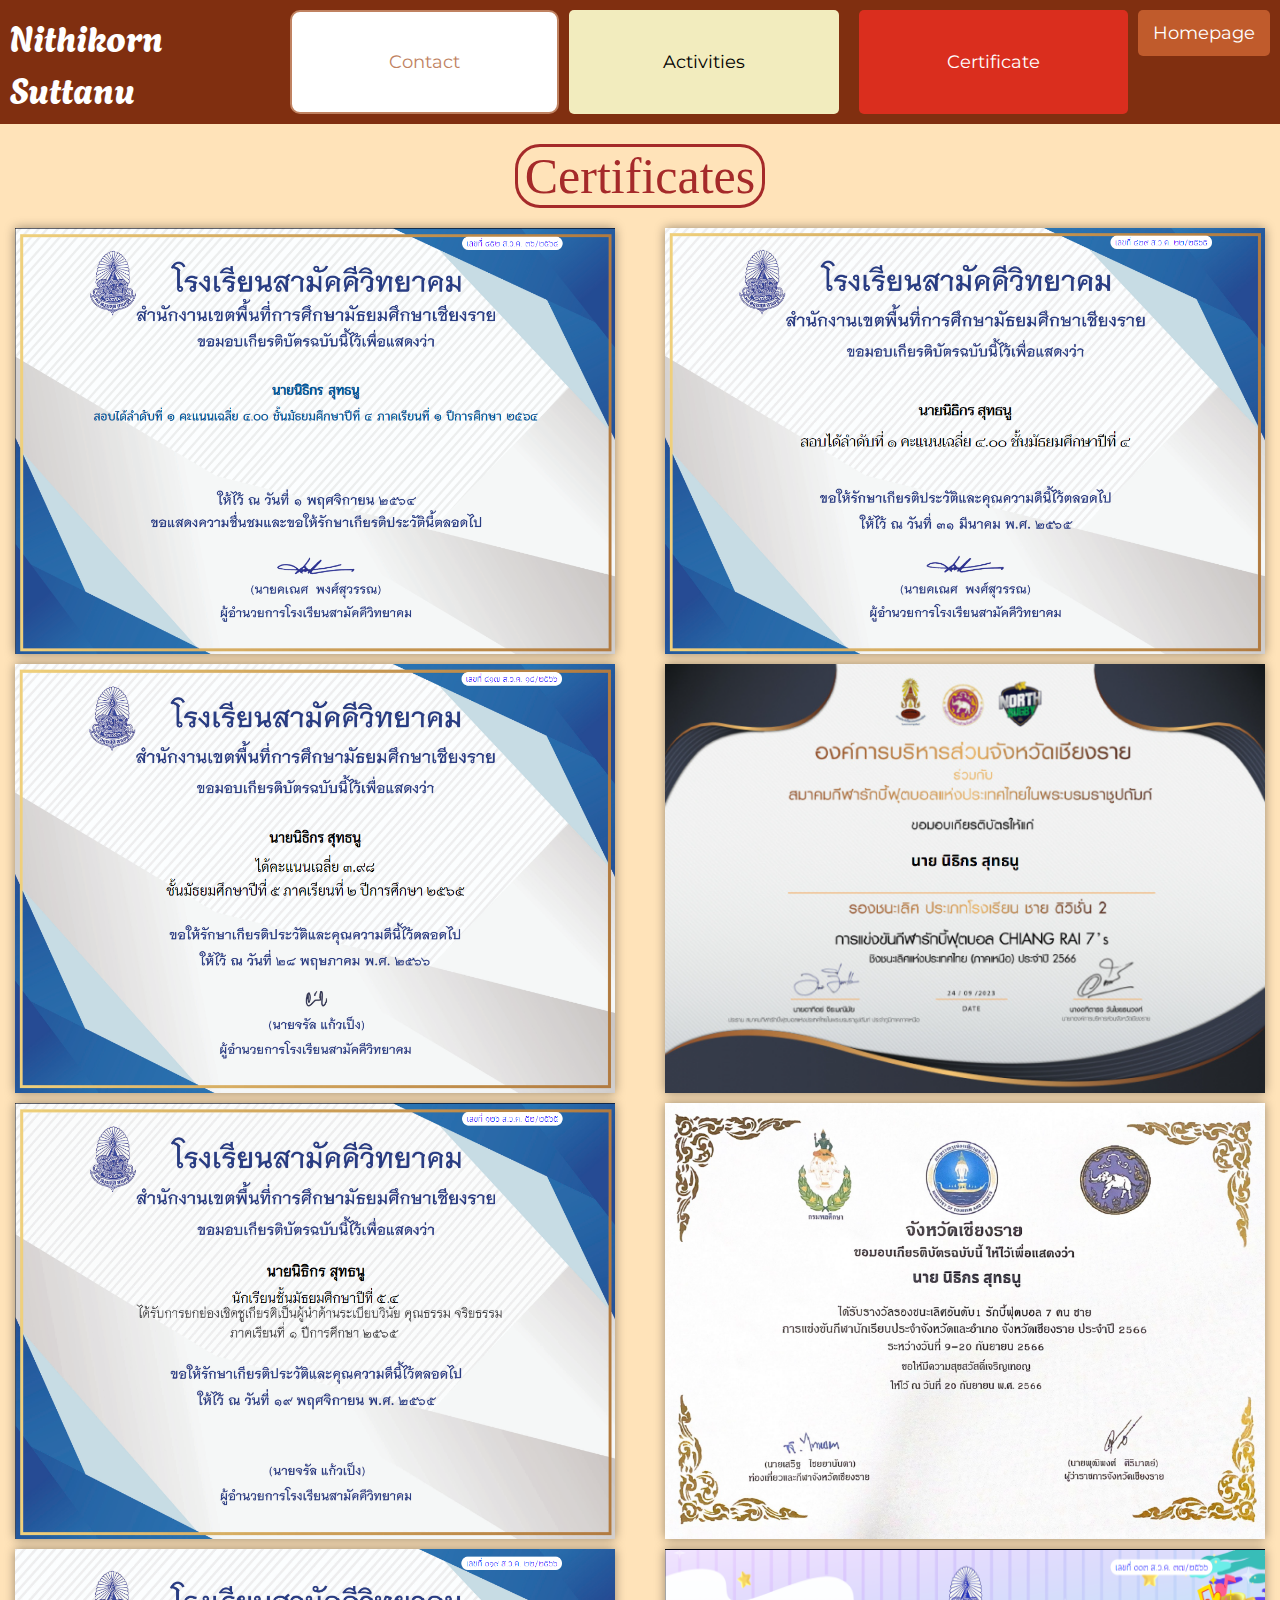
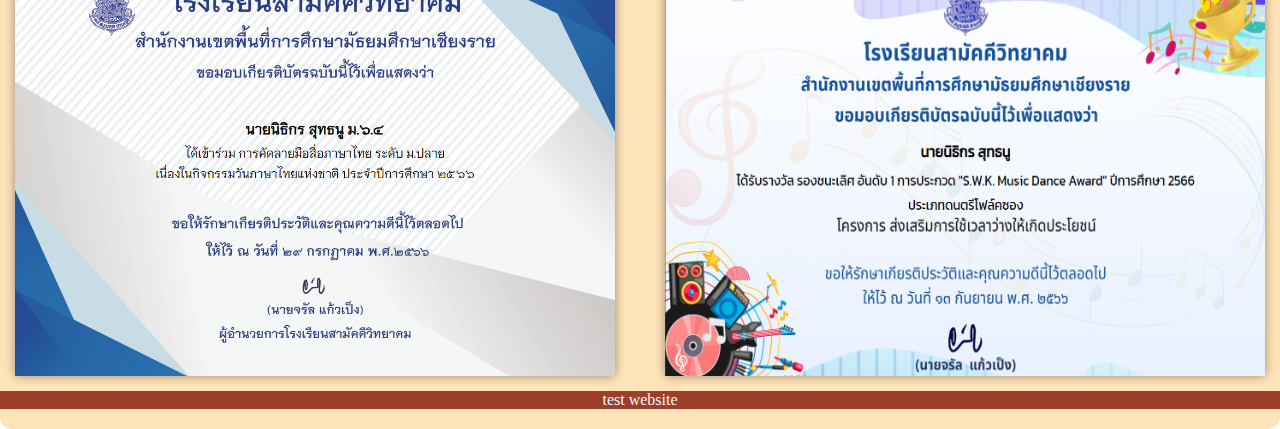
==== index.html @ e1f51188 "Update and rename certificate.html to index.html" ====
<!DOCTYPE html>
<html class="html">
  <head>
    <title>Certificate</title>

    <link rel="preconnect" href="https://fonts.googleapis.com">
    <link rel="preconnect" href="https://fonts.gstatic.com" crossorigin>
    <link href="https://fonts.googleapis.com/css2?family=Agbalumo&display=swap" rel="stylesheet">

    <link rel="preconnect" href="https://fonts.googleapis.com">
    <link rel="preconnect" href="https://fonts.gstatic.com" crossorigin>
    <link href="https://fonts.googleapis.com/css2?family=Montserrat:ital,wght@1,300&display=swap" rel="stylesheet">

    <link rel="preconnect" href="https://fonts.googleapis.com">
    <link rel="preconnect" href="https://fonts.gstatic.com" crossorigin>
    <link href="https://fonts.googleapis.com/css2?family=Sarabun&display=swap" rel="stylesheet">

    <link rel="stylesheet" href="certificate.css">

  </head>

  <body>
    <div class="back">
      
      <div class="tab">
        <div class="name-div">
          <p class="name">Nithikorn Suttanu</p>
        </div>

        <div class="button">
          <a href="https://www.facebook.com/TAR132/?locale=th_TH" target="_blank">
            <button class="contact">
              Contact
            </button>
          </a>
        </div>
        
        <div class="button">
          <a href="">
            <button class="activities">
              Activities
            </button>
          </a>
        </div>
        
        <div class="button">
          <a href="">
            <button class="certificate">
              Certificate
            </button>
          </a>
        </div>
    
        <div class="button-home">
          <a>
            <button class="home" href="">
              Homepage
            </button>
          </a>
        </div>
      </div>

      <div class="header-div">
        <div class="header">
          Certificates
        </div>
      </div>

      <div class="all-cer-div">
        <div class="preview">
          <img class="pic" src="certificate/เกรด4_1.png">
        </div>
        <div class="preview">
          <img class="pic" src="certificate/เกรด4_2.png">
        </div>

        <div class="preview">
          <img class="pic" src="certificate/เกรด5_2.png">
        </div>
        <div class="preview">
          <img class="pic" src="certificate/ภาคเหนือ.png">
        </div>

        <div class="preview">
          <img class="pic" src="certificate/คุณธรรม.png">
        </div>
        <div class="preview">
          <img class="pic" src="certificate/นร.png">
        </div>

        <div class="preview">
          <img class="pic" src="certificate/คัดลายมือ.png">
        </div>
        <div class="preview">
          <img class="pic" src="certificate/Folk song.png">
        </div>
      </div>
      
      <p class="line">test website</p>
    </div>
  </body>
</html>
---- certificate.css ----
button {
  padding: 0px;
  margin: 0px;
}

body {
  margin: 0px;
}

p {
  margin-top: 0px;
  margin-bottom: 0px;
}

img {
  margin: 0px;
}

.tab {
  display: flex;
  flex-direction: row;
  column-gap: 10px;
  background-color: rgb(128, 47, 16);
  padding: 10px;
}

.button {
  flex: 1;
}

.button-home {
  flex: 0.5;
  text-align: right;
}

.name-div {
  flex: 1;
}

.name {
  font-family: Agbalumo;
  color: white;
  font-size: 35px;
}

button:hover {
  cursor: pointer;
}

.contact {
  font-family: Montserrat;
  font-size: 18px;
  background-color: rgb(255, 255, 255);
  color: rgb(192, 130, 97);
  border-color: rgb(192, 130, 97);
  border-style: solid;
  border-width: 2px;
  padding-left: 15px;
  padding-top: 10px;
  padding-bottom: 10px;
  padding-right: 15px;
  border-radius: 10px;
  transition: background-color, color, opacity 0.15s ;
  text-decoration: none;
  margin-right: 10px;
  width: 100%;
  height: 100%;
}

.contact:hover {
  background-color:rgb(192, 130, 97);
  color: white;
}

.contact:active {
  background-color:rgb(192, 130, 97);
  color: white;
  opacity: 0.5;
}

.activities {
  font-family: Montserrat;
  background-color: rgb(242, 236, 190);
  font-size: 18px;
  color: rgb(0, 0, 0);
  text-decoration: none;
  border: none;
  border-radius: 5px;
  padding-left: 15px;
  padding-top: 12px;
  padding-bottom: 12px;
  padding-right: 15px;
  width: 100%;
  height: 100%;
  transition: opacity 0.15s;
}

.activities:hover {
  opacity: 0.6;
}

.activities:active {
  opacity: 0.4;
}

.certificate {
  font-family: Montserrat;
  background-color: rgb(218, 46, 30);
  font-size: 18px;
  color: rgb(255, 255, 255);
  text-decoration: none;
  border: none;
  border-radius: 5px;
  padding-left: 15px;
  padding-top: 12px;
  padding-bottom: 12px;
  padding-right: 15px;
  transition: opacity, background-color 0.15s;;
  margin-left: 10px;
  width: 100%;
  height: 100%;
}

.certificate:hover {
  background-color: rgb(255, 150, 53);
}

.certificate:active {
  opacity: 0.4;
}

.back {
  background-color: rgb(255, 227, 185);
  padding-bottom: 20px;
  border-radius: 12px;
}

.home {
  font-family: Montserrat;
  background-color: rgb(192, 91, 44);
  font-size: 18px;
  color: rgb(255, 255, 255);
  text-decoration: none;
  border: none;
  border-radius: 5px;
  padding-left: 15px;
  padding-top: 12px;
  padding-bottom: 12px;
  padding-right: 15px;
  transition: opacity, background-color, color 0.15s;;
  margin-left: 10px;
} 

.home:hover {
  background-color: rgb(255, 255, 255);
  color: black;
}

.home:active {
  opacity: 0.4;
}

.header-div {
  text-align: center;
  margin-top: 20px; 
  margin-bottom: 20px;
 }
 
.header {
 display: inline-block;
 padding-right: 7px;
 padding-left: 7px;
 font-size: 50px;
 border: solid;
 border-radius: 25px;
 color:brown
}

.all-cer-div {
  display: grid;
  grid-template-columns: 1fr 1fr;
  column-gap: 50px;
  margin: 15px;
  row-gap: 10px;
}

.preview {
  width: 100%;
  box-shadow: 0px 0px 10px rgb(0, 0, 0, 0.4)
}

.pic {
  width: 100%;
  height: 100%;
}

.pic-music {
  width: 100%;
  height: 100%;
}

.line {
  background-color: rgb(157, 62, 43);
  text-align: center;
  color:aliceblue
}
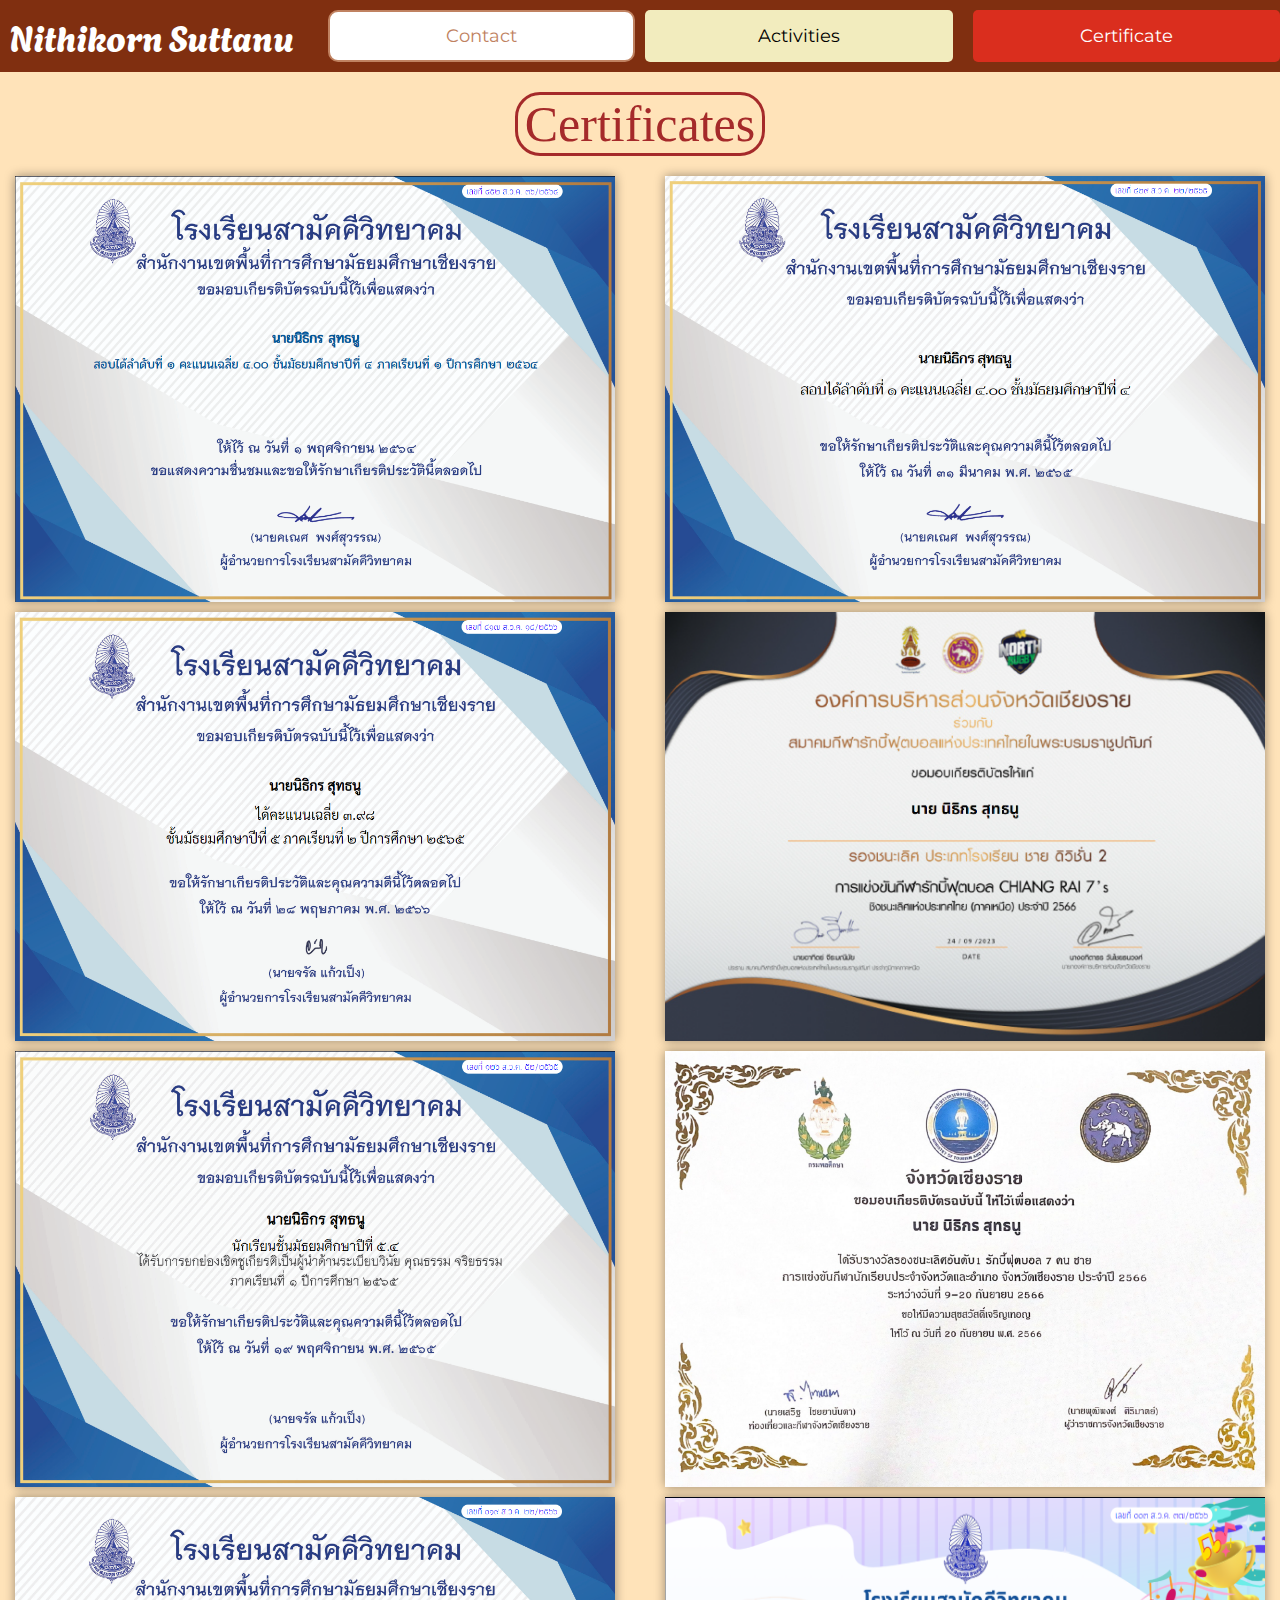
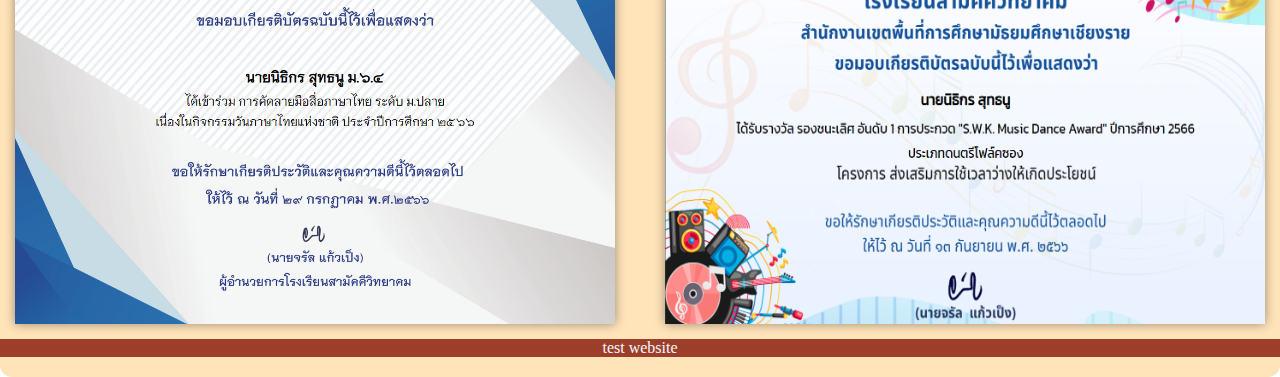
==== commit 8510aee2: "Update index.html" ====
--- a/index.html
+++ b/index.html
@@ -36,7 +36,7 @@
         </div>
         
         <div class="button">
-          <a href="">
+          <a href="https://nithikorn007.github.io/Activities-website">
             <button class="activities">
               Activities
             </button>
@@ -44,17 +44,9 @@
         </div>
         
         <div class="button">
-          <a href="">
+          <a href="https://nithikorn007.github.io/Certificates-website">
             <button class="certificate">
               Certificate
-            </button>
-          </a>
-        </div>
-    
-        <div class="button-home">
-          <a>
-            <button class="home" href="">
-              Homepage
             </button>
           </a>
         </div>
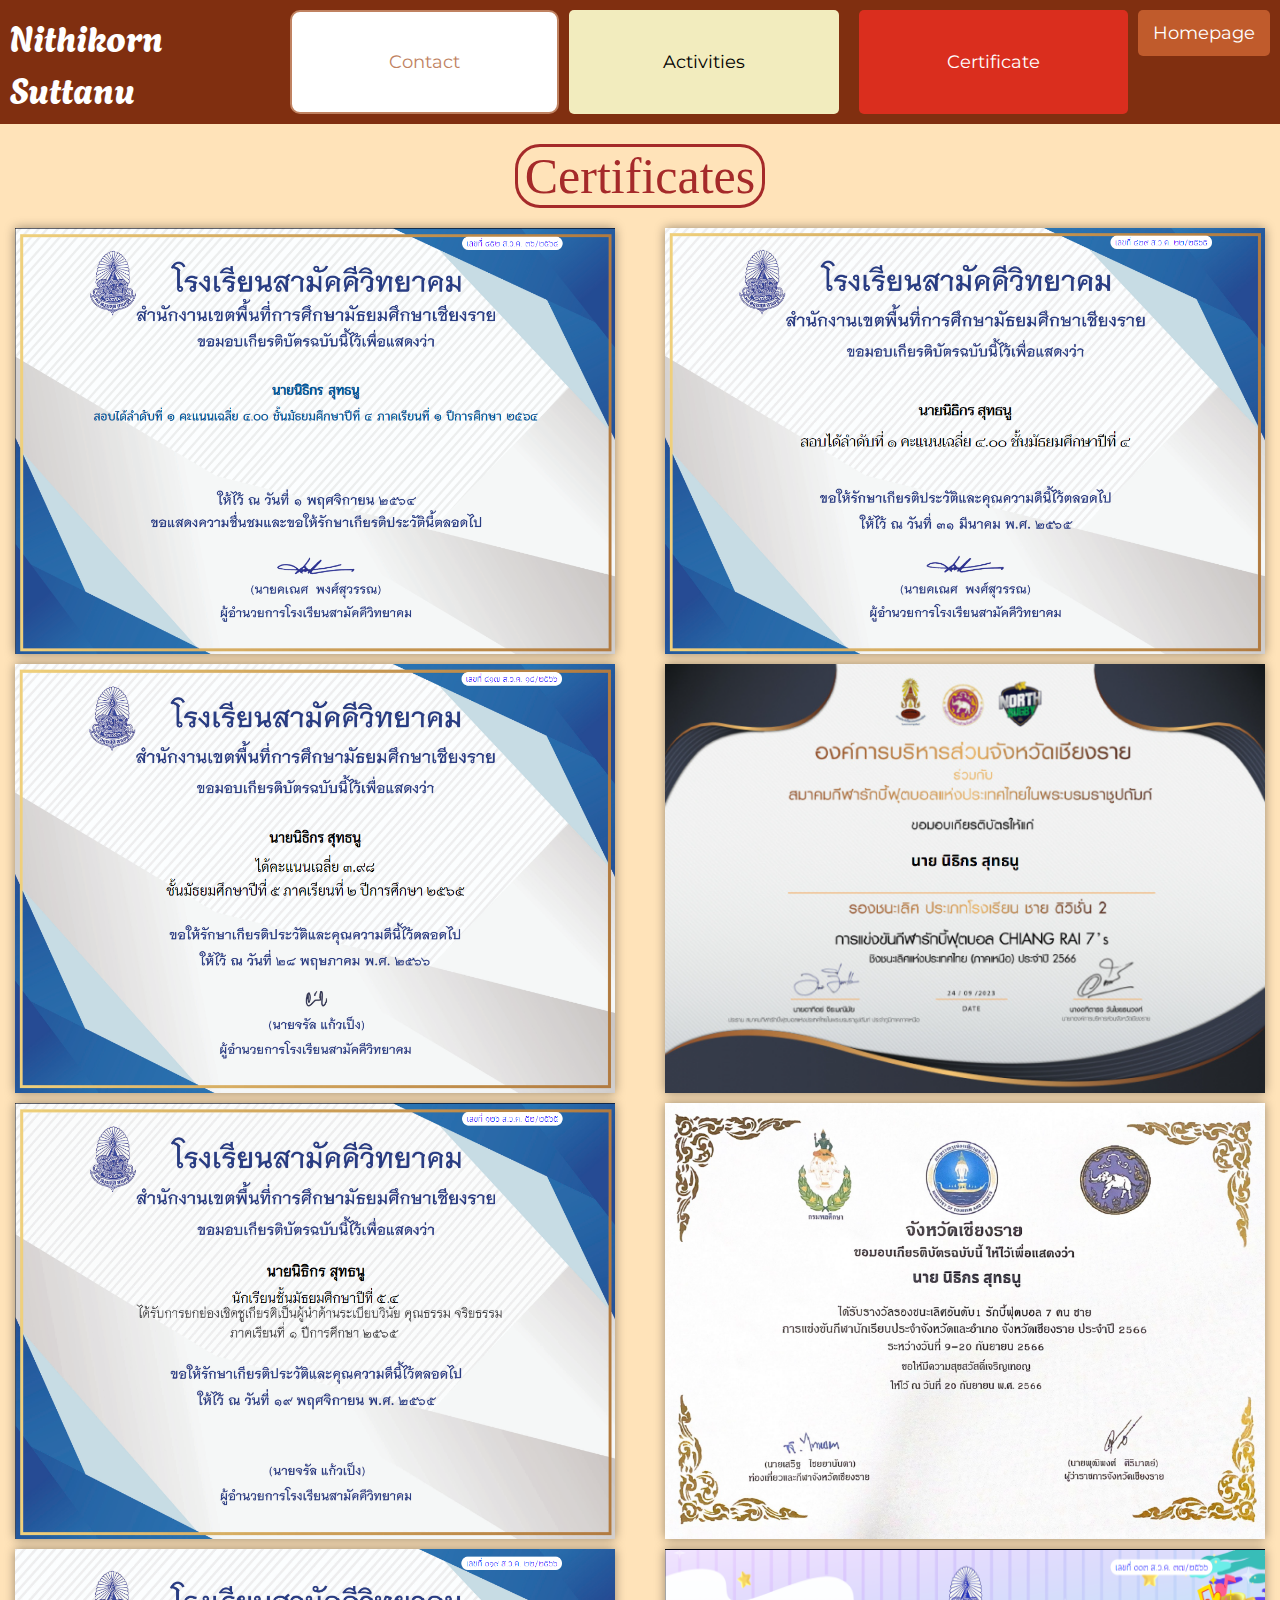
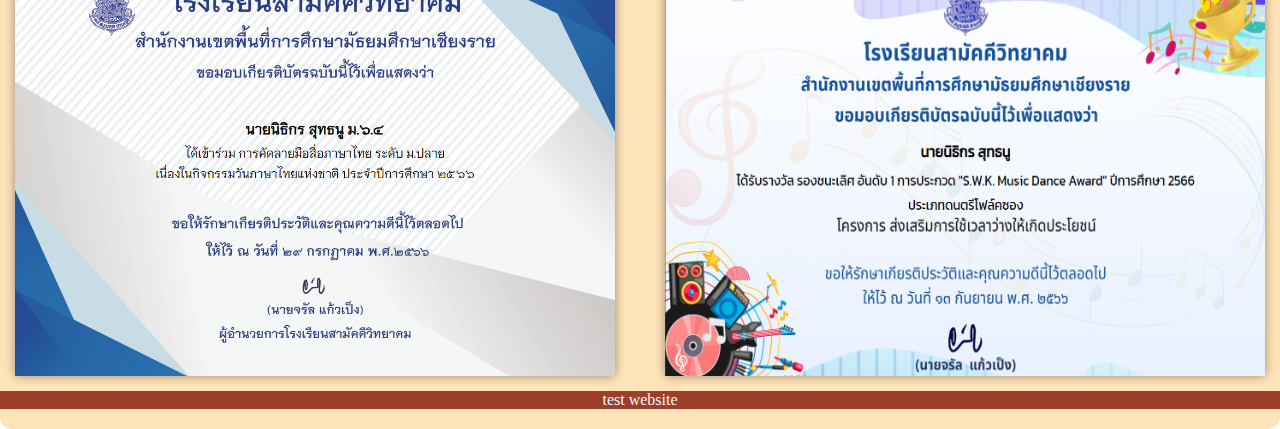
==== commit 3f03228b: "Update index.html" ====
--- a/index.html
+++ b/index.html
@@ -50,6 +50,14 @@
             </button>
           </a>
         </div>
+
+        <div class="button-home">
+          <a href="https://nithikorn007.github.io/Nithikorn-website">
+            <button class="home">
+            Homepage
+          </button>
+          </a>
+        </div>
       </div>
 
       <div class="header-div">
